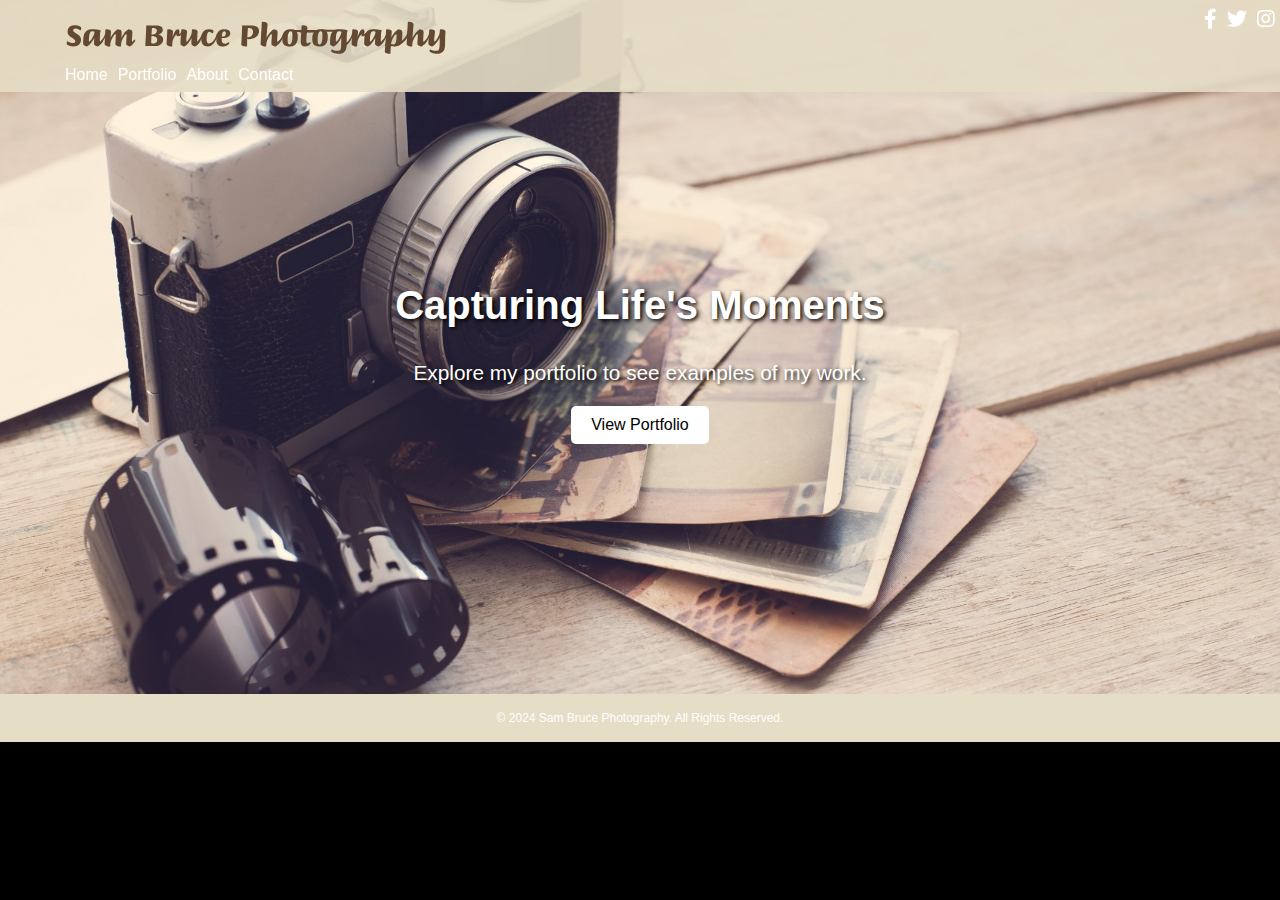
==== index.html @ 718c8f17 "Add files via upload" ====
<!DOCTYPE html>
<html lang="en">
<head>
    <meta charset="UTF-8">
    <meta name="viewport" content="width=device-width, initial-scale=1.0">
    <title>Sam Bruce Photography</title>
    <link rel="stylesheet" href="styles_photography.css">
    <link rel="stylesheet" href="https://fonts.googleapis.com/css2?family=Briem+Hand&display=swap">
	<link rel="stylesheet" href="https://cdnjs.cloudflare.com/ajax/libs/font-awesome/5.15.4/css/all.min.css"> <!-- Font Awesome -->
</head>
<body>
    <header>
        <div class="header-content">
            <h1><a href="index.html">Sam Bruce Photography</a></h1>
            <nav>
                <ul>
                    <li><a href="index.html">Home</a></li>
                    <li><a href="portfolio.html">Portfolio</a></li>
                    <li><a href="about.html">About</a></li>
                    <li><a href="contact.html">Contact</a></li>
                </ul>
            </nav>
        </div>
        <div class="social-media">
            <a href="https://facebook.com" target="_blank" class="social-icon"><i class="fab fa-facebook-f"></i></a>
            <a href="https://twitter.com" target="_blank" class="social-icon"><i class="fab fa-twitter"></i></a>
            <a href="https://instagram.com/sambruce04" target="_blank" class="social-icon"><i class="fab fa-instagram"></i></a>
        </div>
    </header>
    <main class="hero">
        <section >
            <h2>Capturing Life's Moments</h2>
            <p>Explore my portfolio to see examples of my work.</p>
            <a href="portfolio.html" class="btn">View Portfolio</a>
        </section>
        <!-- Add more sections as needed -->
    </main>
    <footer>
        <p>&copy; 2024 Sam Bruce Photography. All Rights Reserved.</p>
    </footer>

</body>
</html>
---- styles_photography.css ----
/* styles_photography.css */
body {
    font-family: Arial, sans-serif;
    margin: 0;
    padding: 0;
    background-color: #000;
    color: #fff;
}

header {
    
	background-color: rgba(229, 221, 197, 0.9);
    color: #634832;
    padding: 8px 15px;
    display: flex;
    justify-content: space-between;
    align-items: flex-start;
	position: fixed; /* Make the header fixed */
    top: 0; /* Position it at the top */
    width:100%; /* Make it span the full width of the viewport */
    z-index: 1000; /* Ensure it is above other content */
}

.header-content {
    display: flex;
    flex-direction: column;
}

h1 {
    font-family: 'Briem Hand', cursive;
    margin: 0;
    margin-left: 50px;
}

h1 a {
    color: inherit;
    text-decoration: none;
}

h1 a:hover {
    color: #FFFF;
}

nav {
    margin-top: 10px;
    margin-left: 50px; /* Align the nav with the h1 */
}

nav ul {
    list-style-type: none;
    margin: 0;
    padding: 0;
    display: flex;
    gap: 10px;
}

nav ul li {
    display: inline;
}

nav ul li a {
    color: #fff;
    text-decoration: none;
}

nav ul li a:hover {
    color: #634832;
}

.social-media {
    display: flex;
    gap: 10px;
	margin-right: 20px;
}

.social-icon {
    color: #fff;
    text-decoration: none;
    font-size: 20px;
}

.social-icon:hover {
    color: #634832;
}

main {
    padding: 20px;
}
main.hero h2,
main.hero p {
    font-size: 2.5em; /* Larger font size for h2 */
    text-align: center;
    color: #FFFF; /* Color change if needed */
}

main.hero p {
    font-size: 1.3em; /* Larger font size for p */
}
.photo-group {
    margin-bottom: 50px;
}

.photo-group h2 {
    text-align: center;
    color: #fffff; /* New color */
    font-size: 2em; /* New font size */
}

/* Container for the photos */
.photo-container {
    display: grid;
    grid-template-columns: repeat(auto-fit, minmax(250px, 1fr)); /* Auto-fit columns with a minimum width of 250px */
    gap: 30px; /* Adjust the gap between photos */
    justify-items: center; /* Center the grid items horizontally */
    width: 100%;
}

/* Styling for the images */
.photo-container img {
    width: 100%; /* Set the width to 100% of the grid cell */
    height: auto; /* Maintain aspect ratio */
    border: 2px solid #fff;
    border-radius: 5px;
    transition: transform 0.3s ease;
}

/* Hover effect for the images */
.photo-container img:hover {
    transform: scale(1.05);
}

/* Specific styles for large images */
.photo-container img.large {
    max-width: 150%; /* Increase max-width to 150% of the grid cell */
    max-height: 150%; /* Optionally control the max height */
}

/* Specific styles for small images */
.photo-container img.small {
    width: 100%; /* Smaller width for the image */
    height: 110%;
	
}

/*Adjusting the padding ONLY on portfolio page */
.portfolio-page {
    padding-top: 100px; /* Adjust this value as needed */
}



/* Hero section */
.hero {
    position: relative;
    text-align: center;
    padding: 250px 0;
    background-image: url('camera picture 1 (Sams website).jpg');
    background-size: cover;
    background-position: center; /* Center the background image */
    color: #fff;
}

<!--Practicing comments here -->

.hero-content {
    position: relative;
    z-index: 2;
    background-color: rgba(0, 0, 0, 0.5); /* Adjust the color and transparency as needed */
    display: inline-block;
    padding: 20px;
    border-radius: 5px;
}

.hero h2,
.hero p {
    color: #fffff;  
    text-shadow: 2px 2px 4px rgba(0, 0, 0, 1); /* Adjust the shadow as needed */
}

.btn {
    display: inline-block;
    background-color: #fff;
    color: #000;
    padding: 10px 20px;
    text-decoration: none;
    border-radius: 5px;
    position: relative;
    z-index: 2;
}

.btn:hover {
    background-color: #634832; /* Change background color on hover */
    color: #fff; /* Change text color on hover */
}


.about-section {
    display: flex;
    align-items: center;
    justify-content: center;
    flex-wrap: wrap;
    gap: 20px;
    padding: 40px;
	padding-top: 100px;
}

.about-image img {
    max-width: 300px;
    border-radius: 10px;
}

.about-text {
    max-width: 600px;
}

.about-text h2 {
    color: #634832;
    font-size: 2em;
    margin-bottom: 20px;
}

.about-text p {
    line-height: 1.6;
}
.contact-section {
    max-width: 600px;
    margin: 0 auto;
    text-align: center;
    padding: 40px 20px;
    background-color: #111;
    border-radius: 10px;
}

.contact-section h2 {
    color: #634832;
    font-size: 2em;
    margin-bottom: 20px;
}

.contact-form {
    display: flex;
    flex-direction: column;
    gap: 15px;
    margin-bottom: 20px;
}

.contact-form label {
    text-align: left;
}

.contact-form input, .contact-form textarea {
    padding: 10px;
    border: 1px solid #634832;
    border-radius: 5px;
    background-color: #222;
    color: #fff;
}

.contact-form button {
    padding: 10px 20px;
    border: none;
    border-radius: 5px;
    background-color: #634832;
    color: #fff;
    cursor: pointer;
    transition: background-color 0.3s ease;
}

.contact-form button:hover {
    background-color: #fff;
    color: #000;
}

.contact-links {
    margin-top: 20px;
}

.contact-links h3 {
    color: #634832;
    margin-bottom: 10px;
}

.contact-links p {
    margin: 5px 0;
}

.contact-links a {
    color: #fff;
    text-decoration: none;
}

.contact-links a:hover {
    color: #634832;
}
footer {
    background-color: #E5DDC5;
    color: #fff;
    text-align: center;
    padding: 5px 10px;
    border: none;
    font-size: 12px;
    position: relative;
}
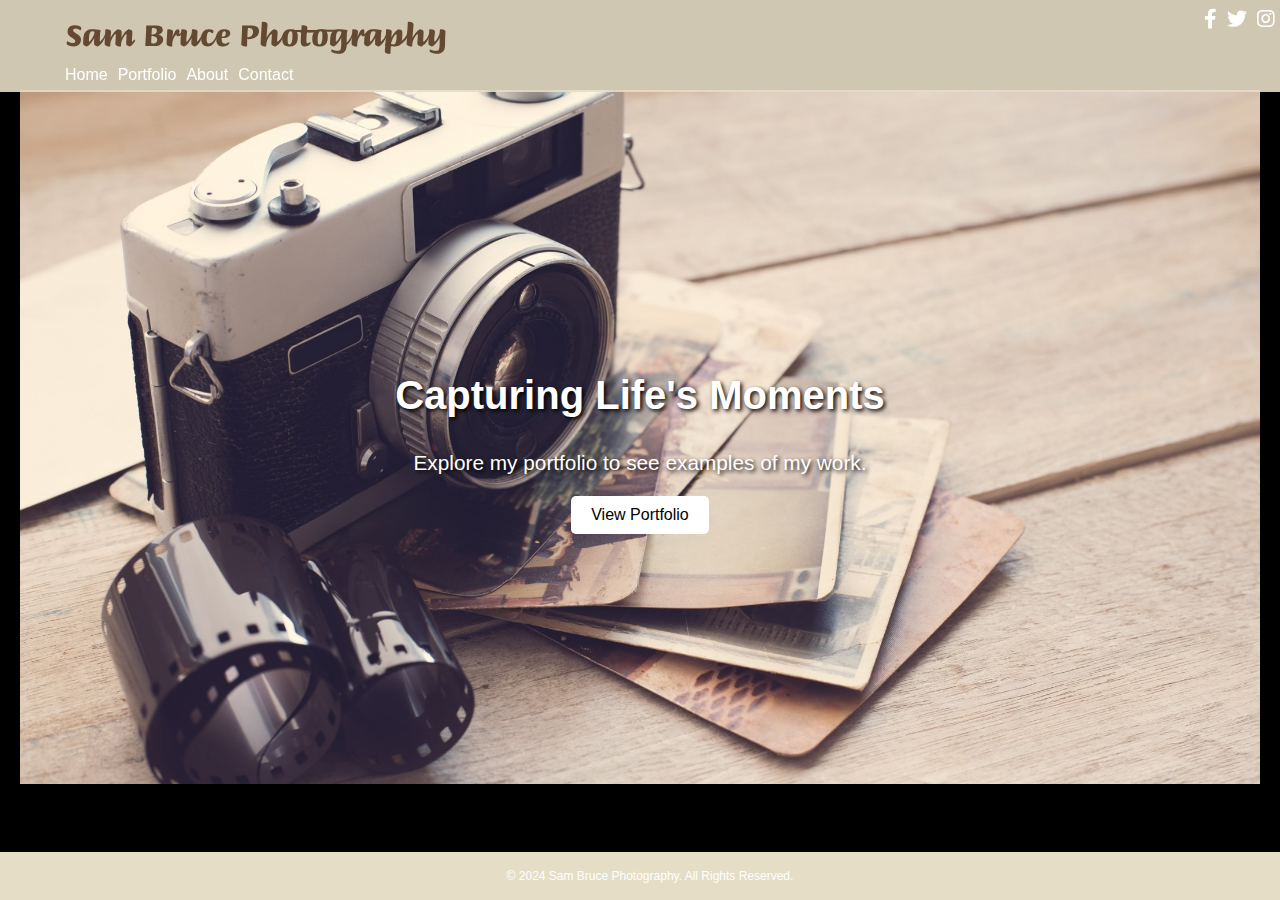
==== commit d346e502: "Add files via upload" ====
--- a/index.html
+++ b/index.html
@@ -6,7 +6,7 @@
     <title>Sam Bruce Photography</title>
     <link rel="stylesheet" href="styles_photography.css">
     <link rel="stylesheet" href="https://fonts.googleapis.com/css2?family=Briem+Hand&display=swap">
-	<link rel="stylesheet" href="https://cdnjs.cloudflare.com/ajax/libs/font-awesome/5.15.4/css/all.min.css"> <!-- Font Awesome -->
+    <link rel="stylesheet" href="https://cdnjs.cloudflare.com/ajax/libs/font-awesome/5.15.4/css/all.min.css"> <!-- Font Awesome -->
 </head>
 <body>
     <header>
@@ -27,17 +27,18 @@
             <a href="https://instagram.com/sambruce04" target="_blank" class="social-icon"><i class="fab fa-instagram"></i></a>
         </div>
     </header>
-    <main class="hero">
-        <section >
-            <h2>Capturing Life's Moments</h2>
-            <p>Explore my portfolio to see examples of my work.</p>
-            <a href="portfolio.html" class="btn">View Portfolio</a>
-        </section>
-        <!-- Add more sections as needed -->
-    </main>
+    <div class="content"> <!-- Changed from <main> to <div class="content"> -->
+        <main class="hero">
+            <section>
+                <h2>Capturing Life's Moments</h2>
+                <p>Explore my portfolio to see examples of my work.</p>
+                <a href="portfolio.html" class="btn">View Portfolio</a>
+            </section>
+            <!-- Add more sections as needed -->
+        </main>
+    </div>
     <footer>
         <p>&copy; 2024 Sam Bruce Photography. All Rights Reserved.</p>
     </footer>
-
 </body>
-</html>
+</html>--- a/styles_photography.css
+++ b/styles_photography.css
@@ -1,24 +1,38 @@
-/* styles_photography.css */
+/* Ensure the body and html take up the full height */
+html, body {
+    height: 100%;
+    margin: 0;
+    display: flex;
+    flex-direction: column;
+}
+
+/* Body should be a flex container */
 body {
     font-family: Arial, sans-serif;
-    margin: 0;
-    padding: 0;
     background-color: #000;
     color: #fff;
-}
-
+    min-height: 100vh;
+}
+
+/* Main content should take up remaining space */
+.content {
+    flex: 1;
+    padding: 20px;
+    margin-top: 70px; /* Adjust this if the header height changes */
+}
+
+/* Header styles */
 header {
-    
-	background-color: rgba(229, 221, 197, 0.9);
+    background-color: rgba(229, 221, 197, 0.9);
     color: #634832;
     padding: 8px 15px;
     display: flex;
     justify-content: space-between;
     align-items: flex-start;
-	position: fixed; /* Make the header fixed */
-    top: 0; /* Position it at the top */
-    width:100%; /* Make it span the full width of the viewport */
-    z-index: 1000; /* Ensure it is above other content */
+    position: fixed;
+    top: 0;
+    width: 100%;
+    z-index: 1000;
 }
 
 .header-content {
@@ -43,7 +57,7 @@
 
 nav {
     margin-top: 10px;
-    margin-left: 50px; /* Align the nav with the h1 */
+    margin-left: 50px;
 }
 
 nav ul {
@@ -70,7 +84,7 @@
 .social-media {
     display: flex;
     gap: 10px;
-	margin-right: 20px;
+    margin-right: 20px;
 }
 
 .social-icon {
@@ -83,71 +97,95 @@
     color: #634832;
 }
 
-main {
-    padding: 20px;
-}
+/* Main content styles */
 main.hero h2,
 main.hero p {
-    font-size: 2.5em; /* Larger font size for h2 */
-    text-align: center;
-    color: #FFFF; /* Color change if needed */
+    font-size: 2.5em;
+    text-align: center;
+    color: #FFFF;
 }
 
 main.hero p {
-    font-size: 1.3em; /* Larger font size for p */
-}
+    font-size: 1.3em;
+}
+
 .photo-group {
     margin-bottom: 50px;
 }
 
 .photo-group h2 {
     text-align: center;
-    color: #fffff; /* New color */
-    font-size: 2em; /* New font size */
-}
-
-/* Container for the photos */
+    color: #fff;
+    font-size: 2em;
+}
+
 .photo-container {
     display: grid;
-    grid-template-columns: repeat(auto-fit, minmax(250px, 1fr)); /* Auto-fit columns with a minimum width of 250px */
-    gap: 30px; /* Adjust the gap between photos */
-    justify-items: center; /* Center the grid items horizontally */
-    width: 100%;
-}
-
-/* Styling for the images */
+    grid-template-columns: repeat(auto-fit, minmax(250px, 1fr));
+    gap: 30px;
+    justify-items: center;
+    width: 100%;
+}
+
 .photo-container img {
-    width: 100%; /* Set the width to 100% of the grid cell */
-    height: auto; /* Maintain aspect ratio */
+    width: 100%;
+    max-width: 300px;
+    height: auto;
     border: 2px solid #fff;
     border-radius: 5px;
     transition: transform 0.3s ease;
 }
 
-/* Hover effect for the images */
 .photo-container img:hover {
     transform: scale(1.05);
 }
 
-/* Specific styles for large images */
 .photo-container img.large {
-    max-width: 150%; /* Increase max-width to 150% of the grid cell */
-    max-height: 150%; /* Optionally control the max height */
-}
-
-/* Specific styles for small images */
+    max-width: 450px;
+    max-height: 450px;
+}
+
 .photo-container img.small {
-    width: 100%; /* Smaller width for the image */
-    height: 110%;
-	
-}
-
-/*Adjusting the padding ONLY on portfolio page */
+    width: 100%;
+    max-width: 200px;
+    height: auto;
+}
+
+@media (min-width: 600px) {
+    .photo-container img {
+        max-width: 400px;
+    }
+    .photo-container img.large {
+        max-width: 500px;
+    }
+    .photo-container img.small {
+        max-width: 250px;
+    }
+}
+
+@media (min-width: 900px) {
+    .photo-container img {
+        max-width: 500px;
+    }
+    .photo-container img.large {
+        max-width: 600px;
+    }
+    .photo-container img.small {
+        max-width: 300px;
+    }
+}
+
+/* Media query for larger screens */
+@media (min-width: 1200px) {
+    .photo-container {
+        grid-template-columns: repeat(5, 1fr);
+    }
+}
+
+/* Adjusting the padding ONLY on portfolio page */
 .portfolio-page {
-    padding-top: 100px; /* Adjust this value as needed */
-}
-
-
+    padding-top: 100px;
+}
 
 /* Hero section */
 .hero {
@@ -156,16 +194,14 @@
     padding: 250px 0;
     background-image: url('camera picture 1 (Sams website).jpg');
     background-size: cover;
-    background-position: center; /* Center the background image */
-    color: #fff;
-}
-
-<!--Practicing comments here -->
+    background-position: center;
+    color: #fff;
+}
 
 .hero-content {
     position: relative;
     z-index: 2;
-    background-color: rgba(0, 0, 0, 0.5); /* Adjust the color and transparency as needed */
+    background-color: rgba(0, 0, 0, 0.5);
     display: inline-block;
     padding: 20px;
     border-radius: 5px;
@@ -173,8 +209,8 @@
 
 .hero h2,
 .hero p {
-    color: #fffff;  
-    text-shadow: 2px 2px 4px rgba(0, 0, 0, 1); /* Adjust the shadow as needed */
+    color: #fff;
+    text-shadow: 2px 2px 4px rgba(0, 0, 0, 1);
 }
 
 .btn {
@@ -189,11 +225,11 @@
 }
 
 .btn:hover {
-    background-color: #634832; /* Change background color on hover */
-    color: #fff; /* Change text color on hover */
-}
-
-
+    background-color: #634832;
+    color: #fff;
+}
+
+/* About section */
 .about-section {
     display: flex;
     align-items: center;
@@ -201,7 +237,7 @@
     flex-wrap: wrap;
     gap: 20px;
     padding: 40px;
-	padding-top: 100px;
+    padding-top: 100px;
 }
 
 .about-image img {
@@ -222,6 +258,8 @@
 .about-text p {
     line-height: 1.6;
 }
+
+/* Contact section */
 .contact-section {
     max-width: 600px;
     margin: 0 auto;
@@ -248,7 +286,8 @@
     text-align: left;
 }
 
-.contact-form input, .contact-form textarea {
+.contact-form input,
+.contact-form textarea {
     padding: 10px;
     border: 1px solid #634832;
     border-radius: 5px;
@@ -292,6 +331,8 @@
 .contact-links a:hover {
     color: #634832;
 }
+
+/* Footer styles */
 footer {
     background-color: #E5DDC5;
     color: #fff;
@@ -299,5 +340,6 @@
     padding: 5px 10px;
     border: none;
     font-size: 12px;
-    position: relative;
-}+    width: 100%;
+    flex-shrink: 0; /* Ensures the footer does not shrink */
+}
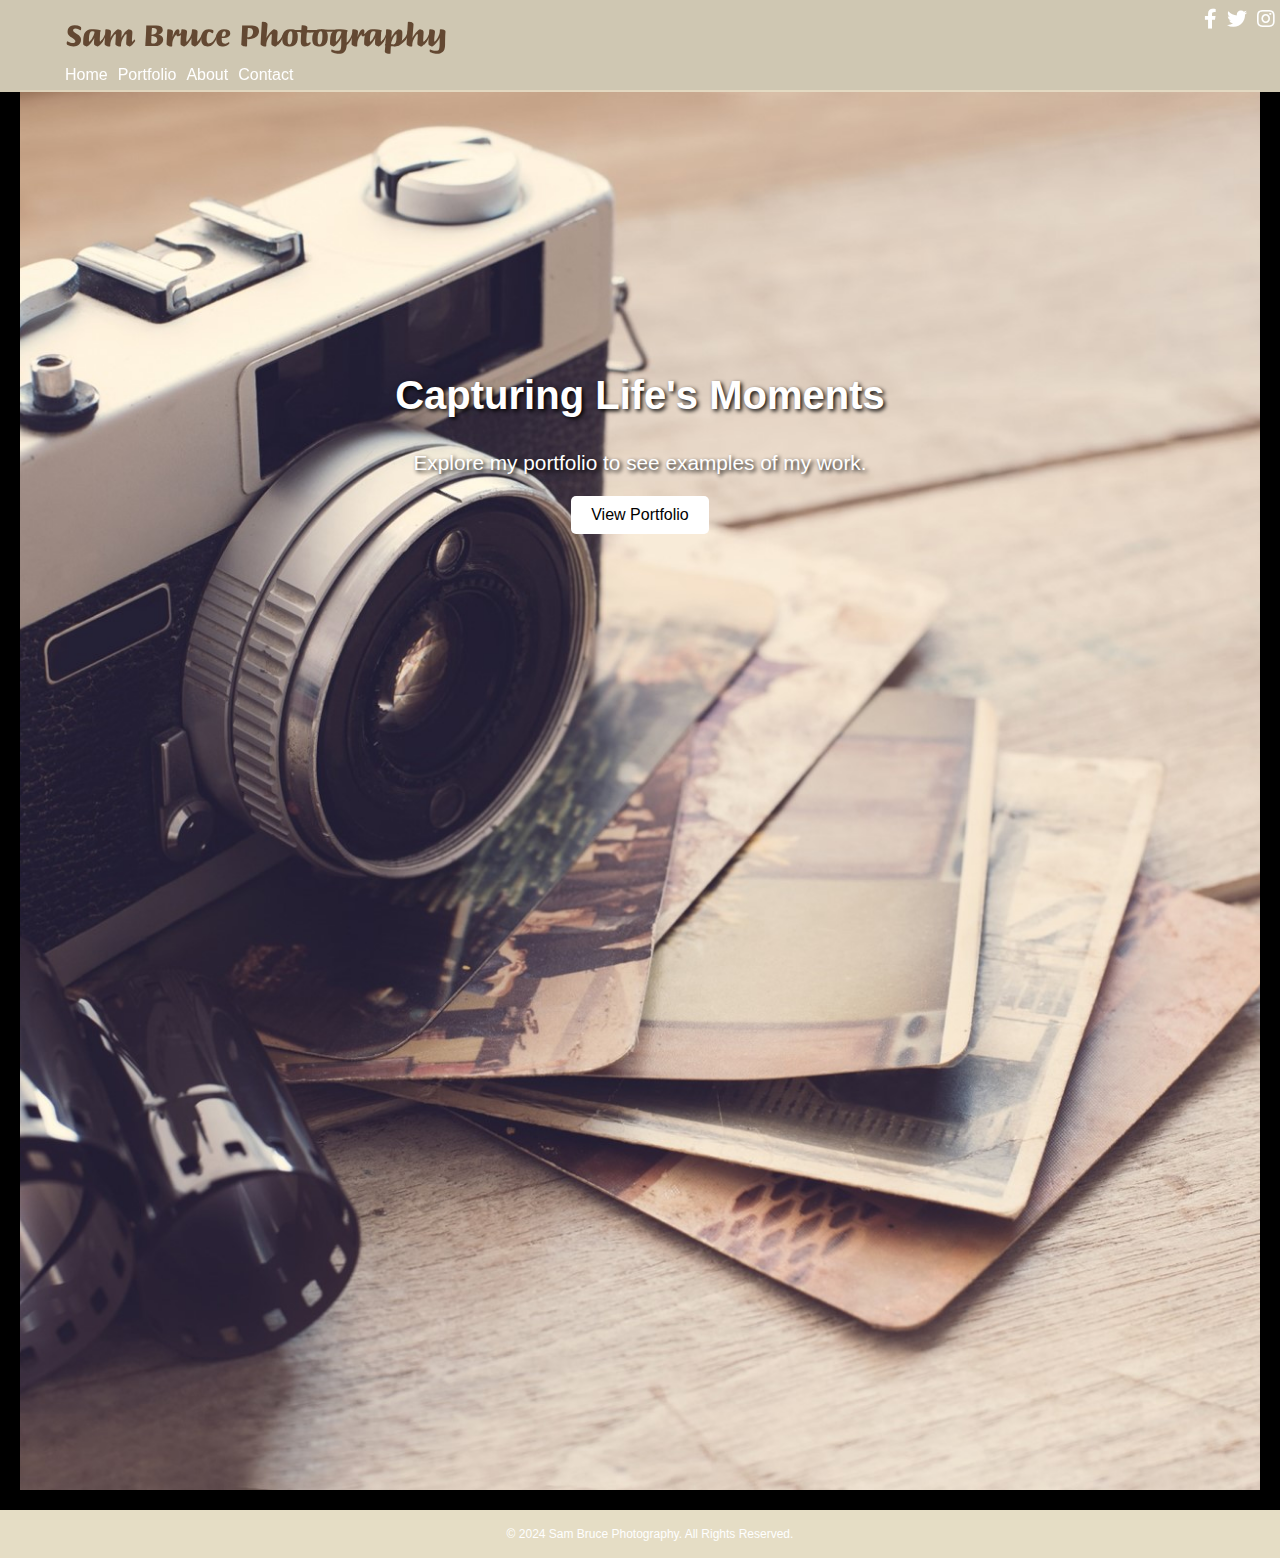
==== commit c467c783: "Add files via upload" ====
--- a/index.html
+++ b/index.html
@@ -27,7 +27,7 @@
             <a href="https://instagram.com/sambruce04" target="_blank" class="social-icon"><i class="fab fa-instagram"></i></a>
         </div>
     </header>
-    <div class="content"> <!-- Changed from <main> to <div class="content"> -->
+    <div class="content">
         <main class="hero">
             <section>
                 <h2>Capturing Life's Moments</h2>
--- a/styles_photography.css
+++ b/styles_photography.css
@@ -195,7 +195,9 @@
     background-image: url('camera picture 1 (Sams website).jpg');
     background-size: cover;
     background-position: center;
-    color: #fff;
+    background-repeat: no-repeat;
+    color: #fff;
+    height: 100vh; /* Full viewport height */
 }
 
 .hero-content {
@@ -228,7 +230,6 @@
     background-color: #634832;
     color: #fff;
 }
-
 /* About section */
 .about-section {
     display: flex;
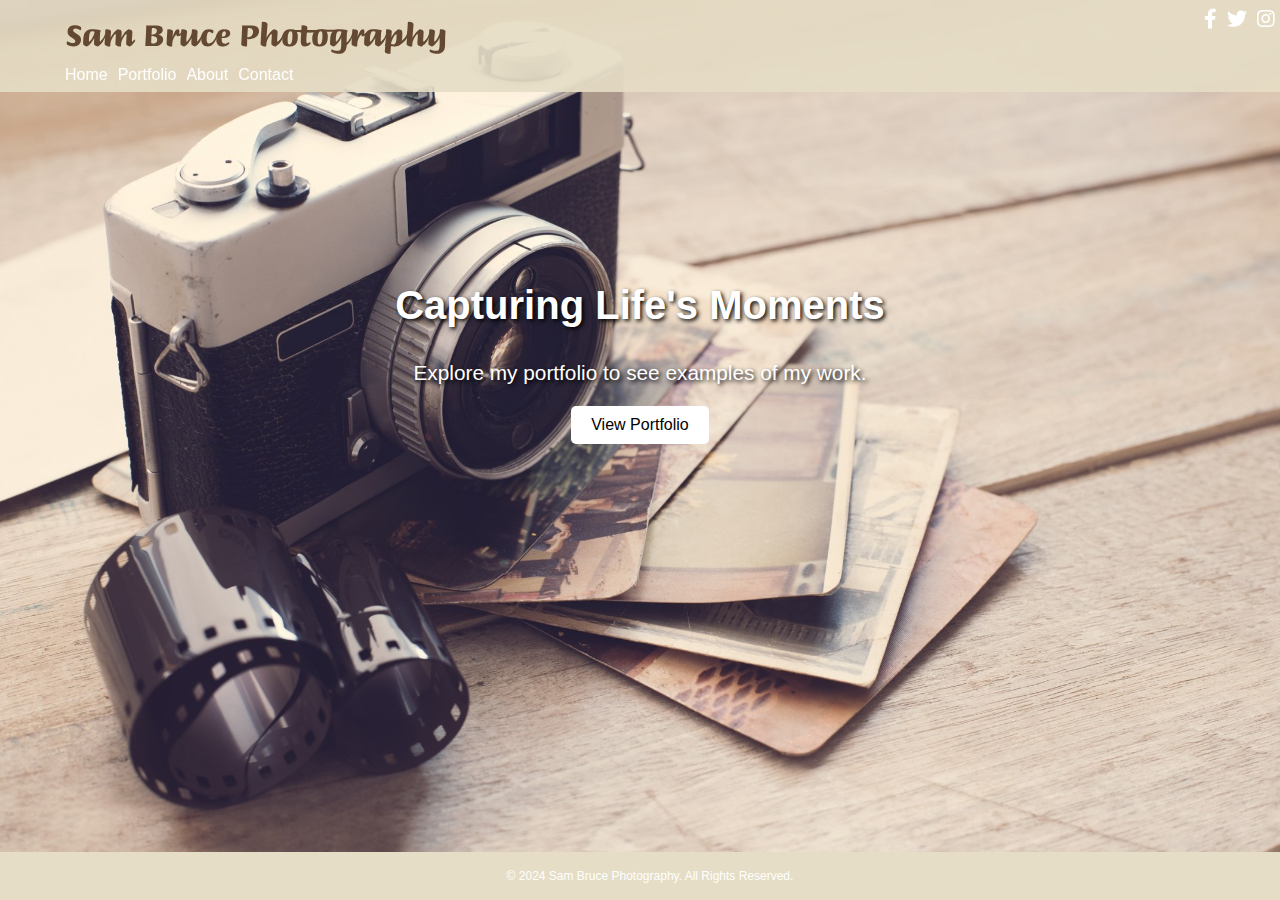
==== commit 81cd7d14: "Add files via upload" ====
--- a/index.html
+++ b/index.html
@@ -27,7 +27,7 @@
             <a href="https://instagram.com/sambruce04" target="_blank" class="social-icon"><i class="fab fa-instagram"></i></a>
         </div>
     </header>
-    <div class="content">
+    
         <main class="hero">
             <section>
                 <h2>Capturing Life's Moments</h2>
@@ -36,7 +36,7 @@
             </section>
             <!-- Add more sections as needed -->
         </main>
-    </div>
+    
     <footer>
         <p>&copy; 2024 Sam Bruce Photography. All Rights Reserved.</p>
     </footer>
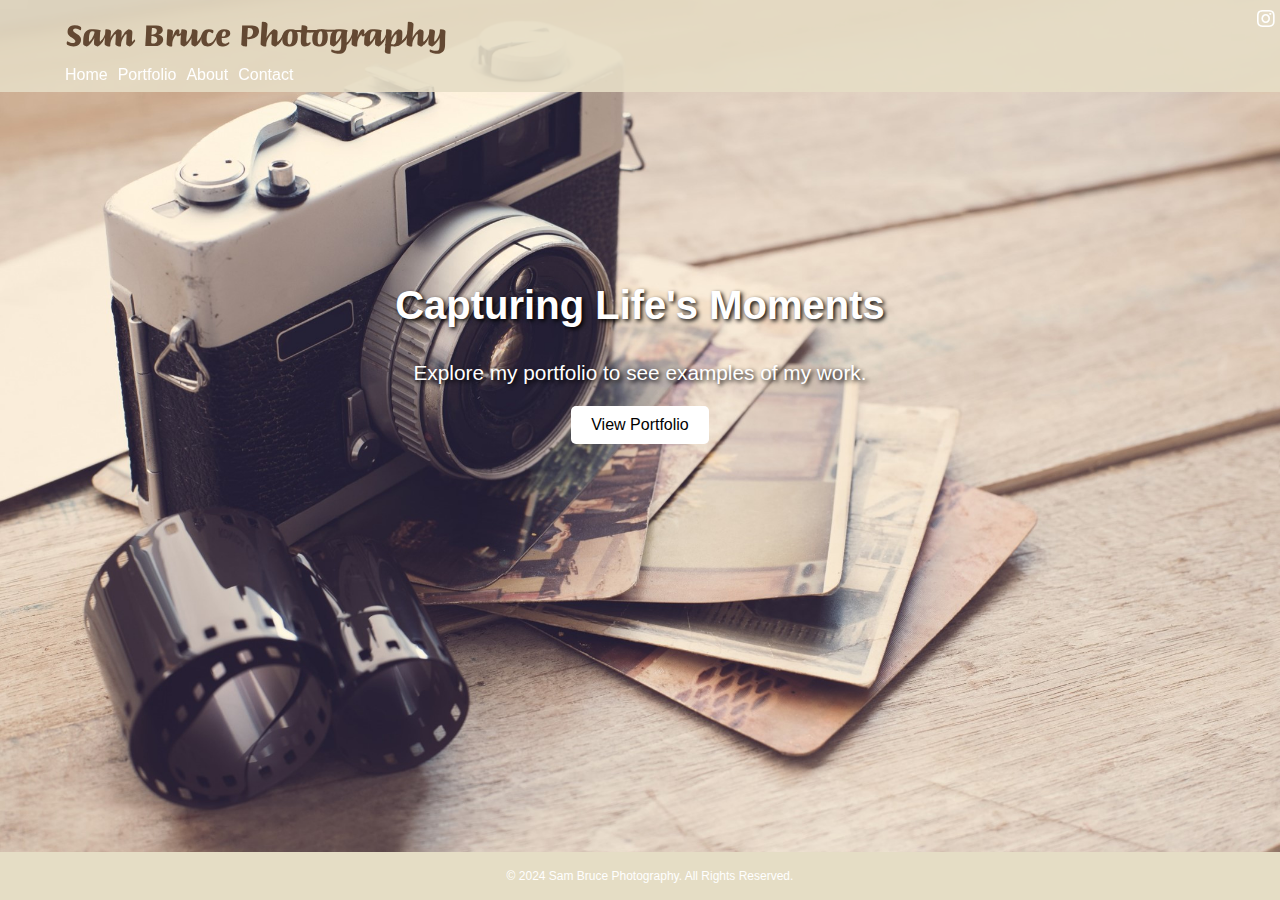
==== commit 337568c0: "Update index.html-eliminating unneeded social links" ====
--- a/index.html
+++ b/index.html
@@ -22,8 +22,7 @@
             </nav>
         </div>
         <div class="social-media">
-            <a href="https://facebook.com" target="_blank" class="social-icon"><i class="fab fa-facebook-f"></i></a>
-            <a href="https://twitter.com" target="_blank" class="social-icon"><i class="fab fa-twitter"></i></a>
+        
             <a href="https://instagram.com/sambruce04" target="_blank" class="social-icon"><i class="fab fa-instagram"></i></a>
         </div>
     </header>
@@ -41,4 +40,4 @@
         <p>&copy; 2024 Sam Bruce Photography. All Rights Reserved.</p>
     </footer>
 </body>
-</html>+</html>
